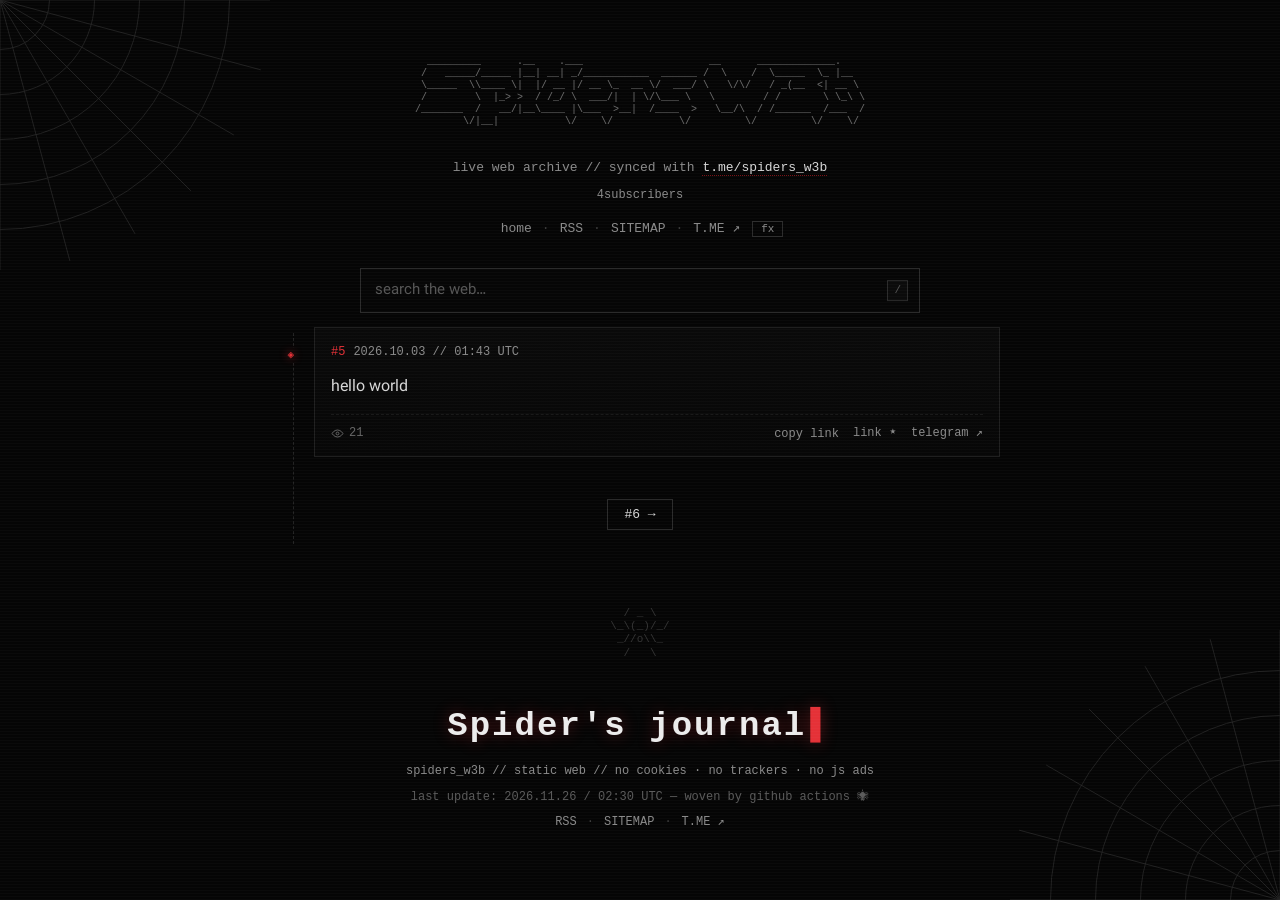
==== docs/post/5/index.html @ b1ec24f7 "🕸 site update [<no-reply>]" ====
<!DOCTYPE html>
<html lang="en" dir="ltr">
<head>
<meta name="google-site-verification" content="ZhhXRYlMZplya4MJ1f3li6XBfyM0PZ0BOYCtPOLeBCY" />
<meta charset="utf-8">
<meta name="viewport" content="width=device-width, initial-scale=1">
<meta name="color-scheme" content="dark">
<title>hello world · #5</title>
<meta name="description" content="hello world">
<link rel="canonical" href="https://0x50050.github.io/spiders-space.github.io/post/5/">
<link rel="icon" type="image/svg+xml" href="data:image/svg+xml,%3Csvg%20xmlns%3D%22http%3A%2F%2Fwww.w3.org%2F2000%2Fsvg%22%20viewBox%3D%220%200%2064%2064%22%3E%0A%20%20%3Crect%20width%3D%2264%22%20height%3D%2264%22%20fill%3D%22%23050505%22%2F%3E%0A%20%20%3Cg%20stroke%3D%22%23d7d7d7%22%20stroke-width%3D%222%22%20fill%3D%22none%22%20stroke-linecap%3D%22round%22%3E%0A%20%20%20%20%3Cpath%20d%3D%22M27%2026%20C20%2021%2015%2015%2011%208%22%2F%3E%0A%20%20%20%20%3Cpath%20d%3D%22M25%2032%20C16%2030%2010%2030%204%2027%22%2F%3E%0A%20%20%20%20%3Cpath%20d%3D%22M25%2038%20C16%2041%2011%2046%207%2054%22%2F%3E%0A%20%20%20%20%3Cpath%20d%3D%22M29%2043%20C23%2050%2020%2055%2019%2060%22%2F%3E%0A%20%20%20%20%3Cpath%20d%3D%22M37%2026%20C44%2021%2049%2015%2053%208%22%2F%3E%0A%20%20%20%20%3Cpath%20d%3D%22M39%2032%20C48%2030%2054%2030%2060%2027%22%2F%3E%0A%20%20%20%20%3Cpath%20d%3D%22M39%2038%20C48%2041%2053%2046%2057%2054%22%2F%3E%0A%20%20%20%20%3Cpath%20d%3D%22M35%2043%20C41%2050%2044%2055%2045%2060%22%2F%3E%0A%20%20%3C%2Fg%3E%0A%20%20%3Cellipse%20cx%3D%2232%22%20cy%3D%2237%22%20rx%3D%227.5%22%20ry%3D%229.5%22%20fill%3D%22%230d0d0d%22%20stroke%3D%22%23d7d7d7%22%20stroke-width%3D%222%22%2F%3E%0A%20%20%3Ccircle%20cx%3D%2232%22%20cy%3D%2222%22%20r%3D%225%22%20fill%3D%22%230d0d0d%22%20stroke%3D%22%23d7d7d7%22%20stroke-width%3D%222%22%2F%3E%0A%20%20%3Cpath%20d%3D%22M29%2034%20L35%2034%20L32%2041%20Z%22%20fill%3D%22%23e53137%22%2F%3E%0A%20%20%3Cpath%20d%3D%22M29.5%2042.5%20L34.5%2042.5%20L32%2046%20Z%22%20fill%3D%22%23e53137%22%2F%3E%0A%3C%2Fsvg%3E%0A">
<link rel="alternate" type="application/rss+xml" title="SPIDERS_W3B RSS" href="../../feed.xml">
<link rel="manifest" href="../../site.webmanifest">
<meta property="og:site_name" content="SPIDERS_W3B">
<meta property="og:locale" content="en_US">
<meta property="og:type" content="article">
<meta property="og:title" content="hello world · #5">
<meta property="og:description" content="hello world">
<meta property="og:url" content="https://0x50050.github.io/spiders-space.github.io/post/5/">
<meta property="og:image" content="https://0x50050.github.io/spiders-space.github.io/assets/og.png">
<meta name="twitter:card" content="summary_large_image">
<meta name="twitter:title" content="hello world · #5">
<meta name="twitter:description" content="hello world">
<script type="application/ld+json">{"@context": "https://schema.org", "@type": "SocialMediaPosting", "headline": "hello world", "datePublished": "2026-10-03T01:43:20+00:00", "url": "https://0x50050.github.io/spiders-space.github.io/post/5/", "mainEntityOfPage": "https://0x50050.github.io/spiders-space.github.io/post/5/", "author": {"@type": "Organization", "name": "Spider's journal", "sameAs": "https://t.me/spiders_w3b"}}</script>

<script>try{if(localStorage.getItem('spiders-nofx')==='1')document.documentElement.classList.add('nofx')}catch(e){}</script>
<style>/* ————————————————————————————————————————————————
   SPIDERS_W3B // black-widow terminal theme
   قدیمی به‌شکل، مدرن به رفتار
———————————————————————————————————————————————— */

@font-face {
  font-family: 'Vazirmatn';
  src: url('../../assets/fonts/Vazirmatn-Regular.woff2') format('woff2');
  font-weight: 400; font-display: swap;
}
@font-face {
  font-family: 'Vazirmatn';
  src: url('../../assets/fonts/Vazirmatn-Bold.woff2') format('woff2');
  font-weight: 700; font-display: swap;
}

:root {
  --bg: #050505;
  --panel: #0a0a0a;
  --panel2: #0d0d0d;
  --line: #1f1f1f;
  --line2: #2b2b2b;
  --txt: #d7d7d7;
  --dim: #8a8a8a;
  --red: #e53137;
  --red-d: #7a1417;
  --ok: #4ade80;
  --mono: 'Courier New', ui-monospace, 'Vazirmatn', Menlo, Consolas, monospace;
  --body: 'Vazirmatn', ui-monospace, 'Courier New', monospace;
}

* { box-sizing: border-box; }

html {
  color-scheme: dark;
  scroll-behavior: smooth;
  scroll-padding-top: 90px;
}

body {
  margin: 0;
  background: var(--bg);
  color: var(--txt);
  font-family: var(--body);
  font-size: 16px;
  line-height: 1.8;
  overflow-x: hidden;
}

/* اسکن‌لاین CRT —— روح مانیتورهای قدیمی */
body::after {
  content: "";
  position: fixed;
  inset: 0;
  pointer-events: none;
  z-index: 9990;
  background: repeating-linear-gradient(
    0deg,
    rgba(255, 255, 255, 0.022) 0 1px,
    transparent 1px 3px
  );
}

.mono { font-family: var(--mono); }

::selection { background: var(--red); color: #000; }

::-webkit-scrollbar { width: 10px; height: 10px; }
::-webkit-scrollbar-track { background: #070707; }
::-webkit-scrollbar-thumb { background: #1c1c1c; border: 1px solid #000; }
::-webkit-scrollbar-thumb:hover { background: var(--red-d); }

:focus-visible { outline: 1px solid var(--red); outline-offset: 2px; }

.skip {
  position: absolute;
  inset-inline-start: -9999px;
  top: 0;
  background: var(--red);
  color: #000;
  padding: 6px 14px;
  z-index: 100001;
}
.skip:focus { inset-inline-start: 8px; top: 8px; }

/* ————— تارهای گوشهٔ صفحه ————— */
.web {
  position: fixed;
  color: #242424;
  z-index: 0;
  pointer-events: none;
  width: clamp(150px, 30vmin, 330px);
  height: auto;
}
.web.tl { top: 0; inset-inline-start: 0; }
.web.br { bottom: 0; inset-inline-end: 0; transform: rotate(180deg); }

.mastweb {
  position: absolute;
  top: -36px;
  inset-inline-end: 6%;
  width: 190px;
  color: #1b1b1b;
  transform: rotate(90deg);
  pointer-events: none;
}

header.mast, main.feed, footer.foot { position: relative; z-index: 1; }

/* ————— هدر ————— */
.mast {
  text-align: center;
  padding: 56px 16px 10px;
  position: relative;
  overflow: hidden;
}

.art {
  color: #6f6f6f;
  font-size: clamp(5px, 1.3vw, 10px);
  line-height: 1.2;
  margin: 0 auto 2px;
  display: inline-block;
  text-align: left;
  direction: ltr;
  text-shadow: 0 0 7px rgba(215, 215, 215, 0.12);
  max-width: 100%;
  overflow-x: auto;
  scrollbar-width: none;
}

.title {
  margin: 4px 0 2px;
  font-size: clamp(22px, 4.6vw, 34px);
  letter-spacing: 0.06em;
  color: #ececec;
  text-shadow: 0 0 16px rgba(229, 49, 55, 0.35);
}
.title .caret, .term .caret {
  color: var(--red);
  margin-inline-start: 4px;
  animation: blink 1.05s steps(1) infinite;
}
@keyframes blink { 50% { opacity: 0; } }

.tagline { color: var(--dim); font-size: 13px; margin: 2px 0 6px; }
.tagline a { color: var(--txt); text-decoration: none; border-bottom: 1px dotted var(--red-d); }
.tagline a:hover { color: var(--red); }
.subs { color: var(--dim); font-size: 12px; display: block; margin-bottom: 10px; }

.nav { font-size: 13px; color: var(--dim); margin-bottom: 6px; }
.nav a, .foot nav a {
  color: var(--dim);
  text-decoration: none;
  padding: 2px 4px;
}
.nav a:hover, .foot nav a:hover { color: var(--red); text-shadow: 0 0 8px rgba(229,49,55,.5); }
.sep { margin: 0 6px; color: #3a3a3a; }

button.ghost {
  background: none;
  border: 1px solid var(--line2);
  color: var(--dim);
  font-size: 11px;
  padding: 1px 8px;
  cursor: pointer;
  margin-inline-start: 8px;
}
button.ghost:hover { border-color: var(--red-d); color: var(--red); }
html.nofx #fxtoggle { color: var(--red); border-color: var(--red-d); }

/* ————— جستجو ————— */
.searchbox {
  position: sticky;
  top: 12px;
  z-index: 50;
  max-width: 560px;
  margin: 16px auto 8px;
  position: relative;
}
.searchbox input {
  width: 100%;
  background: rgba(7, 7, 7, 0.92);
  border: 1px solid var(--line2);
  color: var(--txt);
  font-family: var(--body);
  font-size: 15px;
  padding: 10px 40px 10px 14px;
  transition: border-color .2s, box-shadow .2s;
}
.searchbox input::placeholder { color: #555; }
.searchbox input:focus {
  outline: none;
  border-color: var(--red-d);
  box-shadow: 0 0 0 1px rgba(229,49,55,.35), 0 0 22px rgba(229,49,55,.12);
}
.searchbox kbd {
  position: absolute;
  top: 50%; transform: translateY(-50%);
  inset-inline-end: 12px;
  color: #555;
  border: 1px solid var(--line2);
  padding: 0 6px;
  font-size: 11px;
  pointer-events: none;
  background: #0b0b0b;
}
.results {
  position: absolute;
  top: calc(100% + 6px);
  inset-inline: 0;
  background: #080808;
  border: 1px solid var(--line2);
  max-height: 52vh;
  overflow: auto;
  text-align: start;
  box-shadow: 0 18px 40px rgba(0,0,0,.7);
}
.results a {
  display: block;
  padding: 9px 12px;
  border-bottom: 1px solid #141414;
  color: var(--txt);
  text-decoration: none;
  font-size: 13.5px;
}
.results a:hover { background: #101010; }
.results .rid { color: var(--red); font-family: var(--mono); font-size: 12px; }
.results .rd { color: #5a5a5a; font-family: var(--mono); font-size: 11px; margin-inline-start: 8px; }
.results .snip { display: block; color: var(--dim); font-size: 12.5px; margin-top: 2px; }
.results mark { background: var(--red); color: #000; padding: 0 1px; }
.results .nores { padding: 12px; color: var(--dim); font-family: var(--mono); font-size: 12px; }

/* ————— فید ————— */
.feed {
  position: relative;
  max-width: 760px;
  margin: 8px auto 0;
  padding: 0 20px 46px;
}
.feed::before {
  content: "";
  position: absolute;
  top: 6px; bottom: 40px;
  inset-inline-start: 33px;
  border-inline-start: 1px dashed #232323;
}

.post {
  position: relative;
  background: linear-gradient(180deg, var(--panel), #070707);
  border: 1px solid var(--line);
  margin: 0 0 18px 0;
  margin-inline-start: 34px;
  padding: 14px 16px 12px;
  transition: border-color .25s, box-shadow .25s;
}
.post::before {
  content: "◈";
  position: absolute;
  inset-inline-start: -27.5px;
  top: 20px;
  font-size: 11px;
  color: var(--red);
  text-shadow: 0 0 8px rgba(229,49,55,.8);
  background: var(--bg);
  line-height: 1;
  padding: 2px 0;
}
.post:hover {
  border-color: #3a1214;
  box-shadow: 0 0 0 1px rgba(229,49,55,.22), 0 0 26px rgba(229,49,55,.08);
}

.post-head {
  display: flex;
  flex-wrap: wrap;
  align-items: center;
  gap: 8px;
  color: var(--dim);
  font-size: 12px;
  margin-bottom: 8px;
}
.ph-id { color: var(--red); }
.tag {
  border: 1px solid var(--line2);
  color: var(--dim);
  font-size: 11px;
  padding: 0 7px;
  line-height: 1.7;
  text-decoration: none;
}
.tag.fwd { color: #a9a9a9; display: inline-flex; align-items: center; gap: 4px; }
a.tag:hover { border-color: var(--red-d); color: var(--red); }

.reply {
  display: block;
  border-inline-start: 2px solid var(--red-d);
  background: #090909;
  padding: 5px 10px;
  color: var(--dim);
  font-size: 13px;
  text-decoration: none;
  margin: 0 0 10px;
}
.reply .rp-a { color: #c9c9c9; font-size: 12px; display: block; }
.reply:hover { background: #0e0d0d; }

.post-text {
  line-height: 2;
  overflow-wrap: anywhere;
}
.post-text a {
  color: var(--red);
  text-decoration: none;
  border-bottom: 1px dotted var(--red-d);
}
.post-text a:hover { background: var(--red); color: #000; border-bottom-color: var(--red); }
.post-text pre, .post-text code {
  background: #0b0b0b;
  border: 1px solid var(--line);
  padding: 1px 6px;
  font-size: .92em;
  direction: ltr;
  unicode-bidi: embed;
}
.post-text pre { padding: 10px 12px; overflow-x: auto; display: block; }
.post-text blockquote {
  margin: 8px 0;
  padding: 2px 12px;
  border-inline-start: 3px solid var(--red-d);
  color: var(--dim);
}
.spoiler {
  background: #191919;
  color: transparent;
  text-shadow: 0 0 9px rgba(255,255,255,.45);
  cursor: pointer;
  padding: 0 3px;
  transition: .2s;
}
.spoiler.show { color: inherit; text-shadow: none; background: #111; }

/* ————— مدیا ————— */
.photos { display: grid; gap: 6px; margin: 10px 0 4px; grid-template-columns: 1fr; }
.photos.n2, .photos.n3, .photos.n4 { grid-template-columns: repeat(2, 1fr); }
a.lb {
  position: relative;
  display: block;
  border: 1px solid var(--line);
  overflow: hidden;
  background: #000;
}
a.lb img {
  width: 100%;
  display: block;
  filter: saturate(.92);
  transition: filter .25s, transform .4s;
}
a.lb:hover img { filter: saturate(1.1); }
a.lb::after {
  content: "⤢";
  position: absolute;
  inset-inline-end: 8px; bottom: 6px;
  color: #fff;
  background: rgba(0,0,0,.75);
  border: 1px solid #333;
  font-size: 13px;
  width: 24px; height: 24px;
  display: grid; place-items: center;
  opacity: 0;
  transition: opacity .2s;
}
a.lb:hover::after { opacity: 1; }

.vid { position: relative; margin: 10px 0 4px; }
.vid video {
  width: 100%;
  display: block;
  background: #000;
  border: 1px solid var(--line);
}
.vid.round video { border-radius: 999px; }
.vid .dur {
  position: absolute;
  bottom: 10px; inset-inline-start: 10px;
  background: rgba(0,0,0,.8);
  border: 1px solid #333;
  color: #ddd;
  font-size: 11px;
  padding: 1px 7px;
  pointer-events: none;
}

.audio {
  border: 1px solid var(--line);
  background: var(--panel2);
  padding: 10px 12px;
  margin: 10px 0 4px;
}
.audio .a-row { display: flex; align-items: baseline; gap: 10px; }
.a-kind {
  font-size: 10px;
  color: #000;
  background: var(--red);
  padding: 1px 7px;
  white-space: nowrap;
}
.a-title { font-weight: 700; font-size: 14.5px; }
.audio audio { width: 100%; display: block; margin-top: 8px; height: 38px; }
.a-meta { color: var(--dim); font-size: 11.5px; margin-top: 4px; }

.doc {
  display: flex;
  align-items: center;
  gap: 10px;
  border: 1px solid var(--line);
  background: var(--panel2);
  color: var(--txt);
  text-decoration: none;
  padding: 11px 14px;
  margin: 10px 0 4px;
  transition: border-color .2s;
}
.doc:hover { border-color: var(--red-d); }
.doc svg { color: var(--red); flex: none; }
.d-name { flex: 1; overflow-wrap: anywhere; font-size: 14.5px; }
.d-size { color: var(--dim); font-size: 11px; white-space: nowrap; }
.d-dl { font-size: 11px; color: var(--red); border: 1px solid var(--red-d); padding: 2px 8px; white-space: nowrap; }

.poll {
  border: 1px solid var(--line);
  background: var(--panel2);
  padding: 12px 14px;
  margin: 10px 0 4px;
}
.pq-row { display: flex; align-items: center; justify-content: space-between; gap: 10px; margin-bottom: 6px; }
.pq { font-weight: 700; }
.opt { margin: 8px 0 2px; }
.optrow { display: flex; justify-content: space-between; gap: 10px; font-size: 12px; color: #cfcfcf; }
.bar { height: 5px; background: #171717; margin-top: 4px; }
.bar i { display: block; height: 100%; min-width: 2px; background: linear-gradient(90deg, var(--red-d), var(--red)); }
.voters { color: var(--dim); font-size: 11px; margin-top: 8px; }

.lprev {
  display: grid;
  grid-template-columns: 62px 1fr;
  gap: 4px 12px;
  border: 1px solid var(--line);
  background: var(--panel2);
  padding: 10px 12px;
  margin: 10px 0 4px;
  text-decoration: none;
}
.lprev img { grid-row: span 3; width: 62px; height: 62px; object-fit: cover; border: 1px solid var(--line); }
.lp-site { color: var(--dim); font-size: 10.5px; text-transform: uppercase; letter-spacing: .08em; }
.lp-title { color: var(--red); font-weight: 700; font-size: 14px; }
.lp-desc { color: var(--dim); font-size: 12.5px; line-height: 1.7; }
.lprev:hover { border-color: var(--red-d); }

.post-foot {
  display: flex;
  align-items: center;
  gap: 14px;
  margin-top: 10px;
  padding-top: 8px;
  border-top: 1px dashed #1a1a1a;
  font-size: 12px;
}
.views { color: #666; display: inline-flex; align-items: center; gap: 5px; }
.spacer { flex: 1; }
.foot-a {
  color: var(--dim);
  text-decoration: none;
  cursor: pointer;
  background: none;
  border: none;
  padding: 0;
  font-size: 12px;
  font-family: var(--mono);
}
.foot-a:hover { color: var(--red); }

/* ————— صفحه‌بندی / سنتی‌نل ————— */
.pager { text-align: center; margin: 26px 0 10px; font-size: 13px; }
.pager a {
  color: var(--txt);
  text-decoration: none;
  border: 1px solid var(--line2);
  padding: 7px 16px;
}
.pager a:hover { border-color: var(--red-d); color: var(--red); }
#sentinel { height: 2px; margin-top: 6px; }
#sentinel.loading::after {
  content: "▯▯▯ weaving the web…";
  display: block;
  text-align: center;
  color: #555;
  font-family: var(--mono);
  font-size: 12px;
  padding: 14px 0;
  animation: blink 1.2s steps(2) infinite;
}
#sentinel.done::after {
  content: "— end of the web —";
  display: block;
  text-align: center;
  color: #444;
  font-family: var(--mono);
  font-size: 12px;
  padding: 14px 0;
}

/* ————— حالت خالی (کانال نو) ————— */
.empty { max-width: 640px; margin: 30px auto; padding: 0 6px; }
.term {
  border: 1px dashed var(--line2);
  background: #070707;
  padding: 18px 20px;
  text-align: start;
  box-shadow: 0 0 34px rgba(229,49,55,0.05) inset;
}
.term p { margin: 6px 0; font-size: 13.5px; color: #aeaeae; }
.term .ok { color: var(--ok); }
.term .dot { color: var(--red); }
.term b { color: #e5e5e5; }
.cta {
  display: inline-block;
  margin-top: 18px;
  border: 1px solid var(--red-d);
  color: var(--txt);
  text-decoration: none;
  padding: 9px 20px;
  font-size: 13px;
  transition: .2s;
}
.cta:hover { background: var(--red); border-color: var(--red); color: #000; box-shadow: 0 0 24px rgba(229,49,55,.4); }
.empty { text-align: center; }

/* ————— فوتر ————— */
.foot {
  text-align: center;
  color: var(--dim);
  font-size: 12px;
  padding: 10px 16px 44px;
}
.mini-web { color: #333; font-size: 11px; line-height: 1.2; margin: 0 auto 10px; }
.foot .dim { color: #5a5a5a; }
.foot p { margin: 4px 0; }

/* ————— لایت‌باکس ————— */
.lbbox {
  position: fixed;
  inset: 0;
  background: rgba(2, 2, 2, 0.94);
  z-index: 10000;
  display: grid;
  place-items: center;
}
.lbbox[hidden] { display: none; }
.lbbox img {
  max-width: 94vw;
  max-height: 86vh;
  border: 1px solid #333;
  box-shadow: 0 0 60px rgba(0,0,0,.9);
}
.lbbox button {
  position: absolute;
  background: none;
  border: 1px solid #2c2c2c;
  color: #ccc;
  cursor: pointer;
  z-index: 2;
}
.lbbox button:hover { color: var(--red); border-color: var(--red-d); }
.lb-x { top: 14px; inset-inline-end: 16px; font-size: 17px; width: 38px; height: 38px; }
.lb-n { top: 50%; transform: translateY(-50%); font-size: 26px; width: 46px; height: 56px; }
.lb-prev { inset-inline-start: 10px; }
.lb-next { inset-inline-end: 10px; }
.lb-cap {
  position: absolute;
  bottom: 16px;
  inset-inline: 0;
  text-align: center;
  color: var(--dim);
  font-size: 12px;
}

/* ————— توست / دکمهٔ بالا ————— */
.toast {
  position: fixed;
  inset-inline: 0;
  bottom: 28px;
  margin: auto;
  width: max-content;
  max-width: 84vw;
  background: #0b0b0b;
  border: 1px solid var(--red-d);
  color: var(--txt);
  font-size: 12.5px;
  padding: 8px 18px;
  opacity: 0;
  transform: translateY(10px);
  transition: .25s;
  pointer-events: none;
  z-index: 10001;
}
.toast.on { opacity: 1; transform: none; }

.totop {
  position: fixed;
  bottom: 22px;
  inset-inline-start: 20px;
  width: 40px; height: 40px;
  background: #0a0a0a;
  border: 1px solid var(--line2);
  color: var(--txt);
  font-size: 16px;
  cursor: pointer;
  opacity: 0;
  pointer-events: none;
  transition: .25s;
  z-index: 60;
}
.totop.on { opacity: 1; pointer-events: auto; }
.totop:hover { border-color: var(--red-d); color: var(--red); }

/* ————— خاموش کردن افکت‌ها / حرکت کم ————— */
html.nofx body::after { display: none; }
html.nofx * { animation: none !important; transition: none !important; }
html.nofx .title { text-shadow: none; }

@media (prefers-reduced-motion: reduce) {
  html { scroll-behavior: auto; }
  body::after { display: none; }
  * { animation: none !important; transition: none !important; }
}

@media (max-width: 640px) {
  .feed::before { display: none; }
  .post { margin-inline-start: 0; }
  .post::before { display: none; }
  .photos.n4 { grid-template-columns: repeat(2, 1fr); }
  .lprev { grid-template-columns: 46px 1fr; }
  .lprev img { width: 46px; height: 46px; }
  .mastweb { display: none; }
}
</style>
</head>
<body>
<svg class="web tl" viewBox="0 0 300 300" xmlns="http://www.w3.org/2000/svg" aria-hidden="true"><g stroke="currentColor" stroke-width="1" fill="none"><path d="M0 0 L300.0 0.0"/><path d="M0 0 L289.8 77.6"/><path d="M0 0 L259.8 150.0"/><path d="M0 0 L212.1 212.1"/><path d="M0 0 L150.0 259.8"/><path d="M0 0 L77.6 289.8"/><path d="M0 0 L0.0 300.0"/><path d="M55 0 A55 55 0 0 1 0 55"/><path d="M105 0 A105 105 0 0 1 0 105"/><path d="M155 0 A155 155 0 0 1 0 155"/><path d="M205 0 A205 205 0 0 1 0 205"/><path d="M255 0 A255 255 0 0 1 0 255"/></g></svg>
<svg class="web br" viewBox="0 0 300 300" xmlns="http://www.w3.org/2000/svg" aria-hidden="true"><g stroke="currentColor" stroke-width="1" fill="none"><path d="M0 0 L300.0 0.0"/><path d="M0 0 L289.8 77.6"/><path d="M0 0 L259.8 150.0"/><path d="M0 0 L212.1 212.1"/><path d="M0 0 L150.0 259.8"/><path d="M0 0 L77.6 289.8"/><path d="M0 0 L0.0 300.0"/><path d="M55 0 A55 55 0 0 1 0 55"/><path d="M105 0 A105 105 0 0 1 0 105"/><path d="M155 0 A155 155 0 0 1 0 155"/><path d="M205 0 A205 205 0 0 1 0 205"/><path d="M255 0 A255 255 0 0 1 0 255"/></g></svg>
<a class="skip mono" href="#feed">skip to feed</a>

<header class="mast">
  <pre class="art mono" aria-hidden="true">
  _________      .__    .___                     __      _____________.
 /   _____/_____ |__| __| _/___________  ______ /  \    /  \_____  \_ |__
 \_____  \\____ \|  |/ __ |/ __ \_  __ \/  ___/ \   \/\/   / _(__  <| __ \
 /        \  |_> >  / /_/ \  ___/|  | \/\___ \   \        / /       \ \_\ \
/_______  /   __/|__\____ |\___  >__|  /____  >   \__/\  / /______  /___  /
        \/|__|           \/    \/           \/         \/         \/    \/
  </pre>
  <p class="tagline mono">live web archive // synced with <a href="https://t.me/spiders_w3b" target="_blank" rel="noopener">t.me/spiders_w3b</a></p>
  <span class="subs mono">4subscribers</span>
  <nav class="nav mono"><a href="../../index.html" rel="home">home</a><span class="sep">·</span><a class="mono" href="../../feed.xml">RSS</a><span class="sep">·</span><a class="mono" href="../../sitemap.xml">SITEMAP</a><span class="sep">·</span><a class="mono" href="https://t.me/spiders_w3b" target="_blank" rel="noopener">T.ME ↗</a><button id="fxtoggle" class="ghost mono" type="button" title="toggle visual effects">fx</button></nav>

  <div class="searchbox" role="search">
    <input id="q" type="search" dir="auto" placeholder="search the web…" autocomplete="off" aria-label="search posts">
    <kbd class="mono">/</kbd>
    <div id="searchres" class="results" hidden></div>
  </div>
</header>

<main id="feed" class="feed">
<article class="post" id="p5" itemscope itemtype="https://schema.org/SocialMediaPosting">
<meta itemprop="url" content="https://0x50050.github.io/spiders-space.github.io/post/5/">
<meta itemprop="datePublished" content="2026-10-03T01:43:20+00:00">
<header class="post-head"><span class="ph-id mono">#5</span><time class="ph-date mono" datetime="2026-10-03T01:43:20+00:00" title="2026-10-03T01:43:20+00:00">2026.10.03 // 01:43 UTC</time></header>
<div class="post-text" dir="auto" itemprop="articleBody">hello world</div>
<footer class="post-foot"><span class="views mono" title="views"><svg viewBox="0 0 24 24" width="13" height="13" fill="none" stroke="currentColor" stroke-width="1.8" aria-hidden="true"><path d="M2 12s3.5-6.5 10-6.5S22 12 22 12s-3.5 6.5-10 6.5S2 12 2 12Z"/><circle cx="12" cy="12" r="2.6"/></svg> 21</span><span class="spacer"></span><button class="foot-a copy mono" data-url="https://0x50050.github.io/spiders-space.github.io/post/5/" type="button">copy link</button><a class="foot-a mono" href="../../post/5/">link ٭</a><a class="foot-a mono" href="https://t.me/spiders_w3b/5" target="_blank" rel="noopener">telegram ↗</a></footer>
</article>
<div id="sentinel" aria-hidden="true"></div>
<nav class="pager postnav"><a class="mono" href="../6/" rel="next">#6 →</a></nav>
</main>

<footer class="foot">
  <pre class="mini-web mono" aria-hidden="true">  
/ _ \
\_\(_)/_/
 _//o\\_ 
/   \
  
  </pre>
  <h2 class="title mono">Spider&#x27;s journal<span class="caret">▌</span></h2>
  <p class="mono">spiders_w3b // static web // no cookies · no trackers · no js ads</p>
  <p class="mono dim">last update: 2026.11.26 / 02:30 UTC — woven by github actions 🕷</p>
  <nav class="mono"><a class="mono" href="../../feed.xml">RSS</a><span class="sep">·</span><a class="mono" href="../../sitemap.xml">SITEMAP</a><span class="sep">·</span><a class="mono" href="https://t.me/spiders_w3b" target="_blank" rel="noopener">T.ME ↗</a></nav>
</footer>

<div id="lb" class="lbbox" hidden>
  <button class="lb-x mono" type="button" aria-label="close">✕</button>
  <button class="lb-n lb-prev mono" type="button" aria-label="previous">‹</button>
  <img alt="">
  <button class="lb-n lb-next mono" type="button" aria-label="next">›</button>
  <div class="lb-cap mono"></div>
</div>
<div id="toast" class="toast mono" role="status"></div>
<button id="top" class="totop mono" type="button" title="back to top">↑</button>

<script>/* SPIDERS_W3B — client behavior */
(() => {
  "use strict";
  const $ = (s, c = document) => c.querySelector(s);
  const $$ = (s, c = document) => [...c.querySelectorAll(s)];

  /* نرمال‌سازی فارسی/عربی برای جستجو */
  const norm = (s) => (s || "").toLowerCase()
    .replace(/ي/g, "ی").replace(/ك/g, "ک").replace(/ة/g, "ه")
    .replace(/[أإآ]/g, "ا").replace(/ؤ/g, "و").replace(/ئ/g, "ی")
    .replace(/[ً-ٰٟـ]/g, "").replace(/‌/g, " ").replace(/\s+/g, " ");

  /* ————— لایت‌باکس ————— */
  const lb = $("#lb");
  let galItems = [], galIdx = 0;
  const openLb = (items, i) => {
    galItems = items; galIdx = i;
    showLb();
  };
  const showLb = () => {
    const a = galItems[galIdx];
    $("img", lb).src = a.href;
    $(".lb-cap", lb).textContent = galItems.length > 1 ? `${galIdx + 1} / ${galItems.length}` : "";
    lb.hidden = false;
    document.body.style.overflow = "hidden";
  };
  const closeLb = () => { lb.hidden = true; document.body.style.overflow = ""; };
  $(".lb-x", lb).addEventListener("click", closeLb);
  $(".lb-prev", lb).addEventListener("click", () => { galIdx = (galIdx - 1 + galItems.length) % galItems.length; showLb(); });
  $(".lb-next", lb).addEventListener("click", () => { galIdx = (galIdx + 1) % galItems.length; showLb(); });
  lb.addEventListener("click", (e) => { if (e.target === lb) closeLb(); });

  document.addEventListener("keydown", (e) => {
    const typing = /^(INPUT|TEXTAREA)$/.test(document.activeElement?.tagName || "");
    if (e.key === "Escape") { if (!lb.hidden) closeLb(); hideSearch(); if (typing) document.activeElement.blur(); }
    if (!lb.hidden && e.key === "ArrowLeft") $(".lb-prev", lb).click();
    if (!lb.hidden && e.key === "ArrowRight") $(".lb-next", lb).click();
    if (e.key === "/" && !typing) { e.preventDefault(); $("#q")?.focus(); }
  });

  /* ————— کلیک سراسری: گالری + اسپویلر + کپی + توقف ویدیوها ————— */
  document.addEventListener("click", (e) => {
    const gal = e.target.closest("a.lb");
    if (gal) {
      e.preventDefault();
      const group = $$(`a.lb[data-gal="${gal.dataset.gal}"]`);
      openLb(group, Math.max(0, group.indexOf(gal)));
      return;
    }
    const sp = e.target.closest(".spoiler");
    if (sp) { sp.classList.toggle("show"); return; }
    const cp = e.target.closest(".copy");
    if (cp) {
      const url = new URL(cp.dataset.url, location.href).href;
      const done = () => toast("link copied ⧉");
      if (navigator.clipboard?.writeText) navigator.clipboard.writeText(url).then(done).catch(done);
      else {
        const t = document.createElement("textarea");
        t.value = url; document.body.appendChild(t); t.select();
        try { document.execCommand("copy"); } catch (_) {}
        t.remove(); done();
      }
    }
  });
  document.addEventListener("play", (e) => {
    if (e.target.tagName === "VIDEO" || e.target.tagName === "AUDIO") {
      $$("video,audio").forEach((v) => { if (v !== e.target && !v.paused) v.pause(); });
    }
  }, true);

  /* ————— توست ————— */
  let toastT;
  function toast(msg) {
    const t = $("#toast");
    t.textContent = msg;
    t.classList.add("on");
    clearTimeout(toastT);
    toastT = setTimeout(() => t.classList.remove("on"), 2000);
  }

  /* ————— fx toggle ————— */
  const fxBtn = $("#fxtoggle");
  fxBtn?.addEventListener("click", () => {
    const off = document.documentElement.classList.toggle("nofx");
    try { localStorage.setItem("spiders-nofx", off ? "1" : "0"); } catch (_) {}
    toast(off ? "fx: off" : "fx: on");
  });

  /* ————— بازگشت به بالا ————— */
  const topBtn = $("#top");
  addEventListener("scroll", () => topBtn.classList.toggle("on", scrollY > 700), { passive: true });
  topBtn.addEventListener("click", () => scrollTo({ top: 0, behavior: matchMedia("(prefers-reduced-motion: reduce)").matches ? "auto" : "smooth" }));

  /* ————— اسکرول بی‌پایان ————— */
  if (window.__FEED__) {
    let page = window.__FEED__.page;
    const pages = window.__FEED__.pages;
    const sentinel = $("#sentinel");
    let busy = false;
    const more = async () => {
      if (busy || page >= pages) return;
      busy = true;
      sentinel.classList.add("loading");
      try {
        const r = await fetch(`data/page-${page + 1}.json`);
        const j = await r.json();
        $("#feed").insertAdjacentHTML("beforeend", j.html);
        page = j.page;
        if (page >= j.pages) { sentinel.classList.remove("loading"); sentinel.classList.add("done"); io.disconnect(); }
      } catch (_) {
        sentinel.classList.remove("loading");
      }
      busy = false;
    };
    const io = new IntersectionObserver((es) => { if (es[0].isIntersecting) more(); }, { rootMargin: "900px" });
    io.observe(sentinel);
  }

  /* ————— جستجو ————— */
  const q = $("#q");
  const resBox = $("#searchres");
  let searchData = null, debT;
  const hideSearch = () => { resBox.hidden = true; };
  const loadSearch = async () => {
    if (searchData) return;
    try { searchData = await (await fetch("search.json")).json(); }
    catch (_) { searchData = []; }
  };
  const renderResults = (items, query) => {
    if (!query) { hideSearch(); return; }
    if (!items.length) {
      resBox.innerHTML = `<div class="nores">no signals in the web…</div>`;
      resBox.hidden = false;
      return;
    }
    resBox.innerHTML = items.map((p) => {
      const t = p.t || "";
      const rawIdx = t.toLowerCase().indexOf(query.toLowerCase());
      let snip;
      if (rawIdx >= 0) {
        const s = Math.max(0, rawIdx - 36), eIdx = Math.min(t.length, rawIdx + query.length + 60);
        snip = (s > 0 ? "…" : "") + t.slice(s, rawIdx) + "<mark>" + t.slice(rawIdx, rawIdx + query.length) + "</mark>" + t.slice(rawIdx + query.length, eIdx) + (eIdx < t.length ? "…" : "");
      } else {
        snip = t.slice(0, 90) + (t.length > 90 ? "…" : "");
      }
      return `<a href="post/${p.id}/"><span class="rid mono">#${p.id}</span><span class="rd mono">${p.d}</span><span class="snip">${snip}</span></a>`;
    }).join("");
    resBox.hidden = false;
  };
  if (q) {
    q.addEventListener("focus", loadSearch, { once: true });
    q.addEventListener("input", () => {
      clearTimeout(debT);
      debT = setTimeout(async () => {
        const v = q.value.trim();
        if (v.length < 2) { hideSearch(); return; }
        await loadSearch();
        const nq = norm(v);
        const items = (searchData || []).filter((p) => norm(p.t).includes(nq)).slice(0, 25);
        renderResults(items, v);
      }, 160);
    });
    q.addEventListener("keydown", (e) => {
      if (e.key === "Enter") {
        const first = $("a", resBox);
        if (first && !resBox.hidden) { e.preventDefault(); location.href = first.href; }
      }
    });
    document.addEventListener("click", (e) => {
      if (!e.target.closest(".searchbox")) hideSearch();
    });
  }
})();
</script>
</body>
</html>
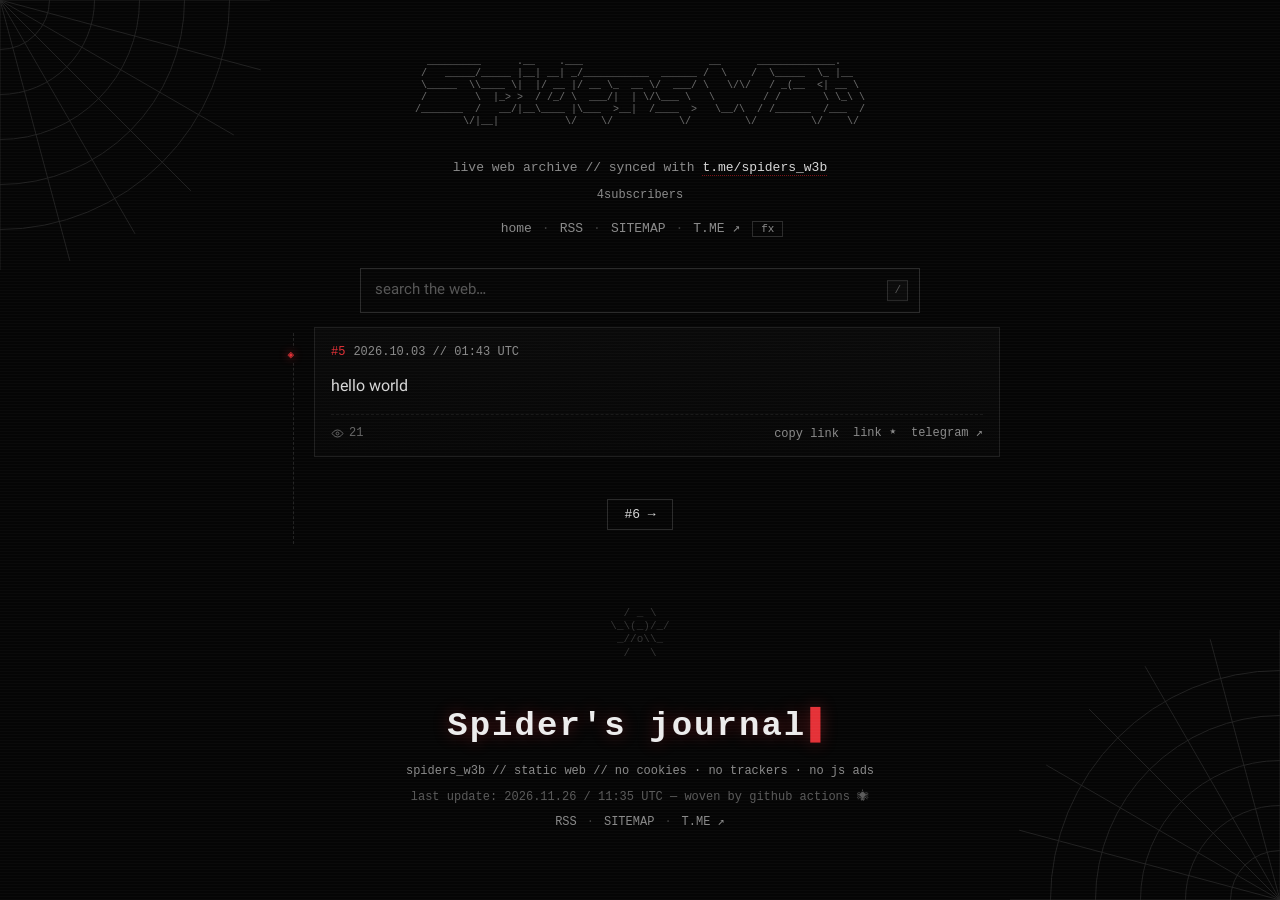
==== commit 4487b712: "🕸 site update [<no-reply>]" ====
--- a/docs/post/5/index.html
+++ b/docs/post/5/index.html
@@ -720,7 +720,7 @@
   </pre>
   <h2 class="title mono">Spider&#x27;s journal<span class="caret">▌</span></h2>
   <p class="mono">spiders_w3b // static web // no cookies · no trackers · no js ads</p>
-  <p class="mono dim">last update: 2026.11.26 / 02:30 UTC — woven by github actions 🕷</p>
+  <p class="mono dim">last update: 2026.11.26 / 11:35 UTC — woven by github actions 🕷</p>
   <nav class="mono"><a class="mono" href="../../feed.xml">RSS</a><span class="sep">·</span><a class="mono" href="../../sitemap.xml">SITEMAP</a><span class="sep">·</span><a class="mono" href="https://t.me/spiders_w3b" target="_blank" rel="noopener">T.ME ↗</a></nav>
 </footer>
 
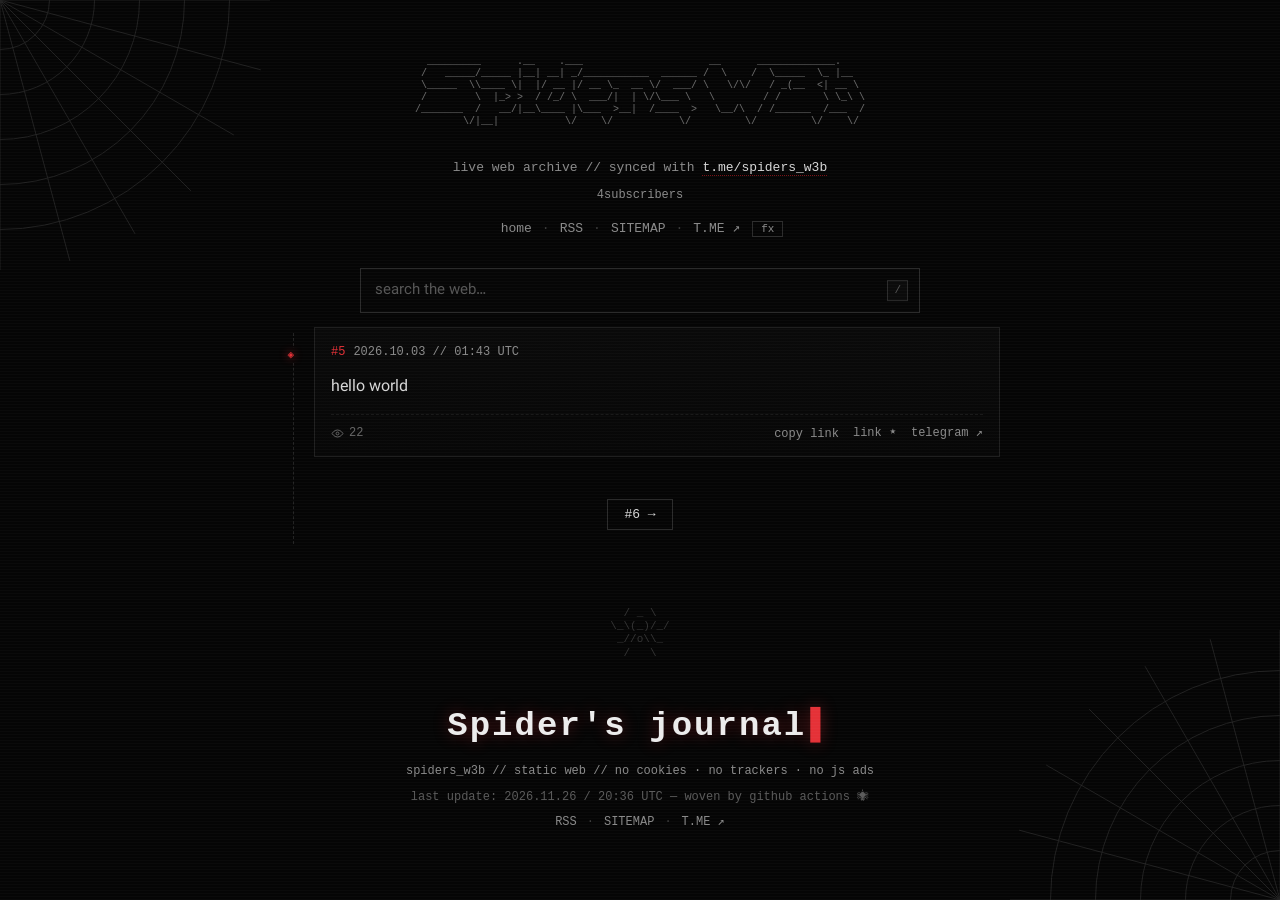
==== commit 9f8279c5: "🕸 site update [<no-reply>]" ====
--- a/docs/post/5/index.html
+++ b/docs/post/5/index.html
@@ -704,7 +704,7 @@
 <meta itemprop="datePublished" content="2026-10-03T01:43:20+00:00">
 <header class="post-head"><span class="ph-id mono">#5</span><time class="ph-date mono" datetime="2026-10-03T01:43:20+00:00" title="2026-10-03T01:43:20+00:00">2026.10.03 // 01:43 UTC</time></header>
 <div class="post-text" dir="auto" itemprop="articleBody">hello world</div>
-<footer class="post-foot"><span class="views mono" title="views"><svg viewBox="0 0 24 24" width="13" height="13" fill="none" stroke="currentColor" stroke-width="1.8" aria-hidden="true"><path d="M2 12s3.5-6.5 10-6.5S22 12 22 12s-3.5 6.5-10 6.5S2 12 2 12Z"/><circle cx="12" cy="12" r="2.6"/></svg> 21</span><span class="spacer"></span><button class="foot-a copy mono" data-url="https://0x50050.github.io/spiders-space.github.io/post/5/" type="button">copy link</button><a class="foot-a mono" href="../../post/5/">link ٭</a><a class="foot-a mono" href="https://t.me/spiders_w3b/5" target="_blank" rel="noopener">telegram ↗</a></footer>
+<footer class="post-foot"><span class="views mono" title="views"><svg viewBox="0 0 24 24" width="13" height="13" fill="none" stroke="currentColor" stroke-width="1.8" aria-hidden="true"><path d="M2 12s3.5-6.5 10-6.5S22 12 22 12s-3.5 6.5-10 6.5S2 12 2 12Z"/><circle cx="12" cy="12" r="2.6"/></svg> 22</span><span class="spacer"></span><button class="foot-a copy mono" data-url="https://0x50050.github.io/spiders-space.github.io/post/5/" type="button">copy link</button><a class="foot-a mono" href="../../post/5/">link ٭</a><a class="foot-a mono" href="https://t.me/spiders_w3b/5" target="_blank" rel="noopener">telegram ↗</a></footer>
 </article>
 <div id="sentinel" aria-hidden="true"></div>
 <nav class="pager postnav"><a class="mono" href="../6/" rel="next">#6 →</a></nav>
@@ -720,7 +720,7 @@
   </pre>
   <h2 class="title mono">Spider&#x27;s journal<span class="caret">▌</span></h2>
   <p class="mono">spiders_w3b // static web // no cookies · no trackers · no js ads</p>
-  <p class="mono dim">last update: 2026.11.26 / 11:35 UTC — woven by github actions 🕷</p>
+  <p class="mono dim">last update: 2026.11.26 / 20:36 UTC — woven by github actions 🕷</p>
   <nav class="mono"><a class="mono" href="../../feed.xml">RSS</a><span class="sep">·</span><a class="mono" href="../../sitemap.xml">SITEMAP</a><span class="sep">·</span><a class="mono" href="https://t.me/spiders_w3b" target="_blank" rel="noopener">T.ME ↗</a></nav>
 </footer>
 
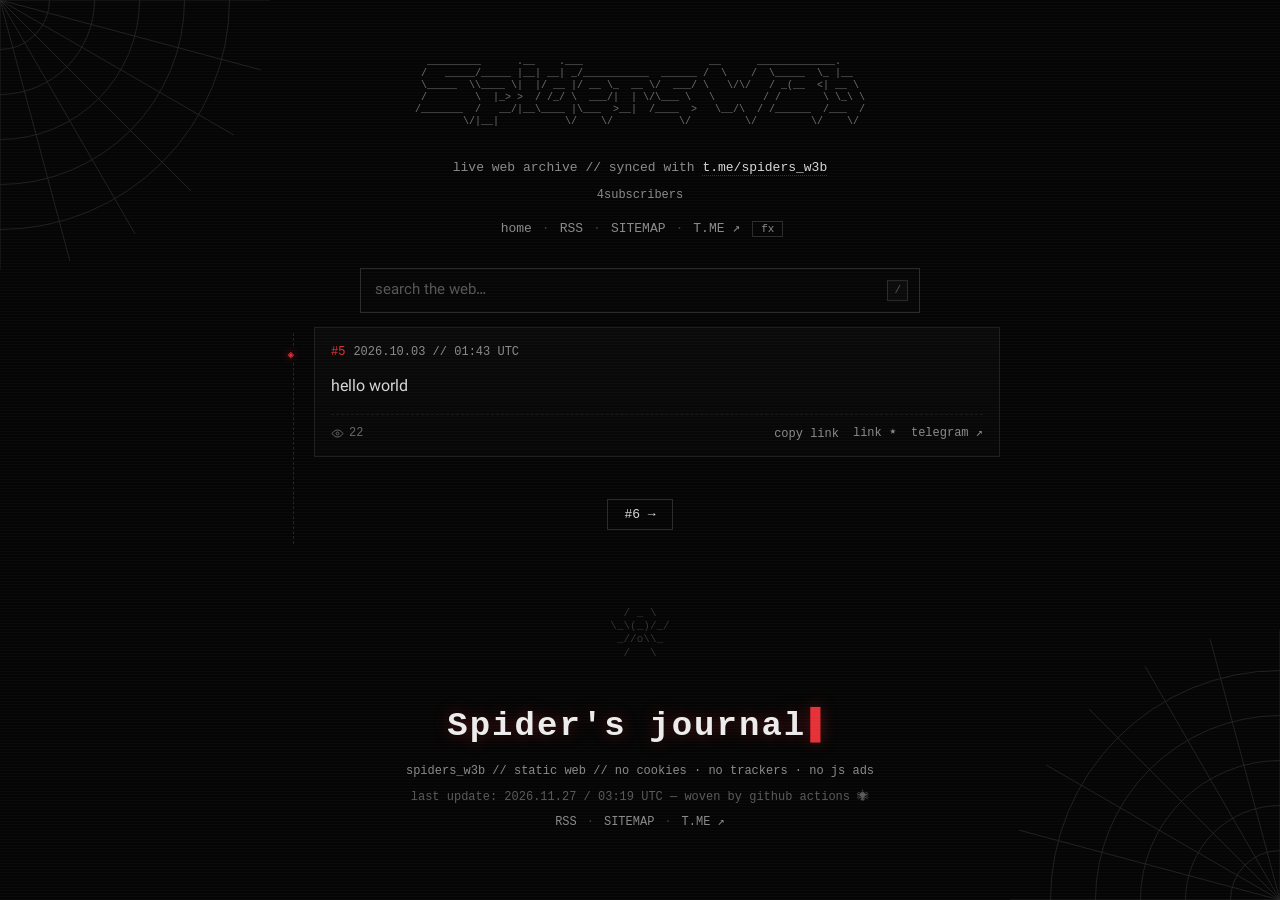
==== commit f0a43b9f: "🕸 site update [<no-reply>]" ====
--- a/docs/post/5/index.html
+++ b/docs/post/5/index.html
@@ -720,7 +720,7 @@
   </pre>
   <h2 class="title mono">Spider&#x27;s journal<span class="caret">▌</span></h2>
   <p class="mono">spiders_w3b // static web // no cookies · no trackers · no js ads</p>
-  <p class="mono dim">last update: 2026.11.26 / 20:36 UTC — woven by github actions 🕷</p>
+  <p class="mono dim">last update: 2026.11.27 / 03:19 UTC — woven by github actions 🕷</p>
   <nav class="mono"><a class="mono" href="../../feed.xml">RSS</a><span class="sep">·</span><a class="mono" href="../../sitemap.xml">SITEMAP</a><span class="sep">·</span><a class="mono" href="https://t.me/spiders_w3b" target="_blank" rel="noopener">T.ME ↗</a></nav>
 </footer>
 
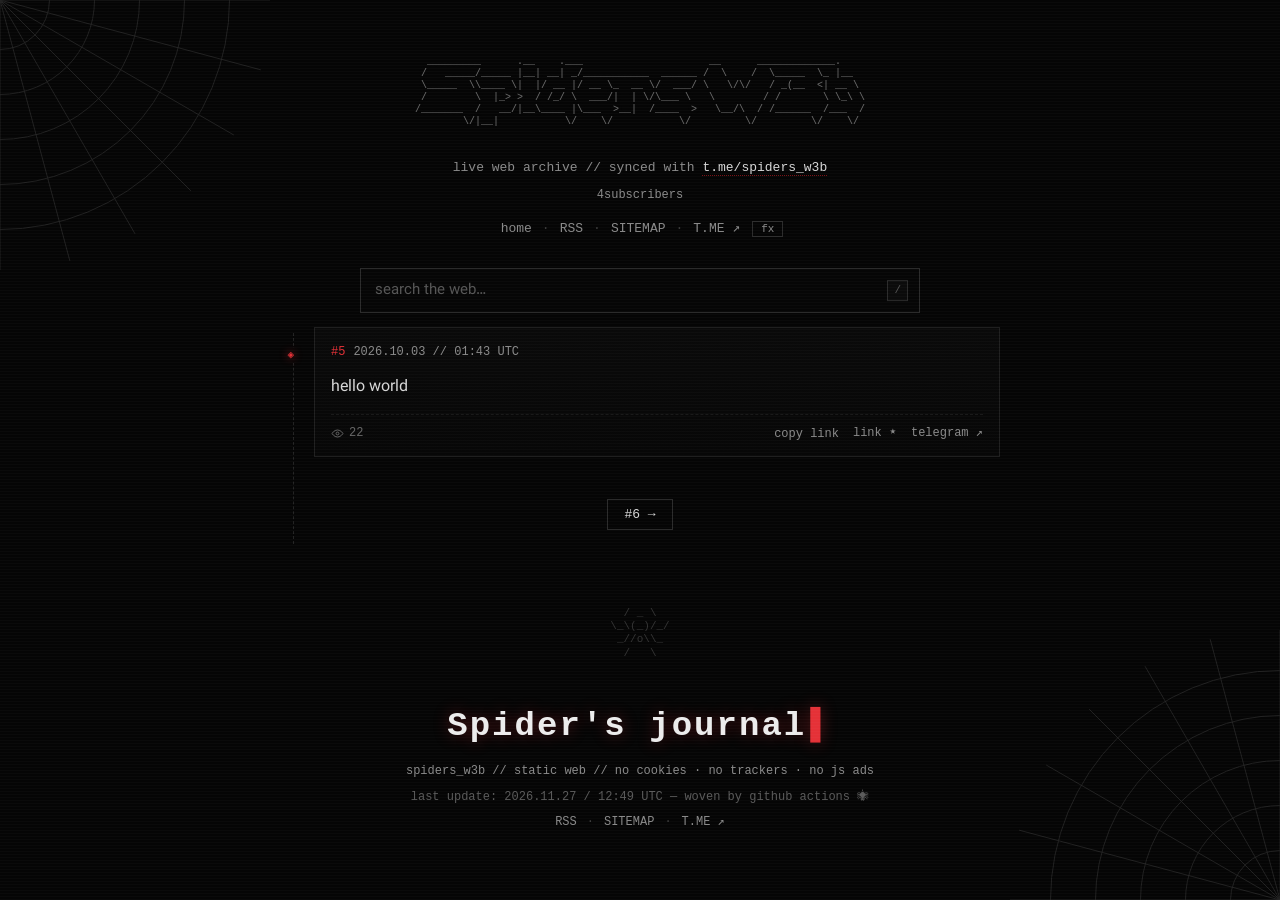
==== commit cd350424: "🕸 site update [<no-reply>]" ====
--- a/docs/post/5/index.html
+++ b/docs/post/5/index.html
@@ -720,7 +720,7 @@
   </pre>
   <h2 class="title mono">Spider&#x27;s journal<span class="caret">▌</span></h2>
   <p class="mono">spiders_w3b // static web // no cookies · no trackers · no js ads</p>
-  <p class="mono dim">last update: 2026.11.27 / 03:19 UTC — woven by github actions 🕷</p>
+  <p class="mono dim">last update: 2026.11.27 / 12:49 UTC — woven by github actions 🕷</p>
   <nav class="mono"><a class="mono" href="../../feed.xml">RSS</a><span class="sep">·</span><a class="mono" href="../../sitemap.xml">SITEMAP</a><span class="sep">·</span><a class="mono" href="https://t.me/spiders_w3b" target="_blank" rel="noopener">T.ME ↗</a></nav>
 </footer>
 
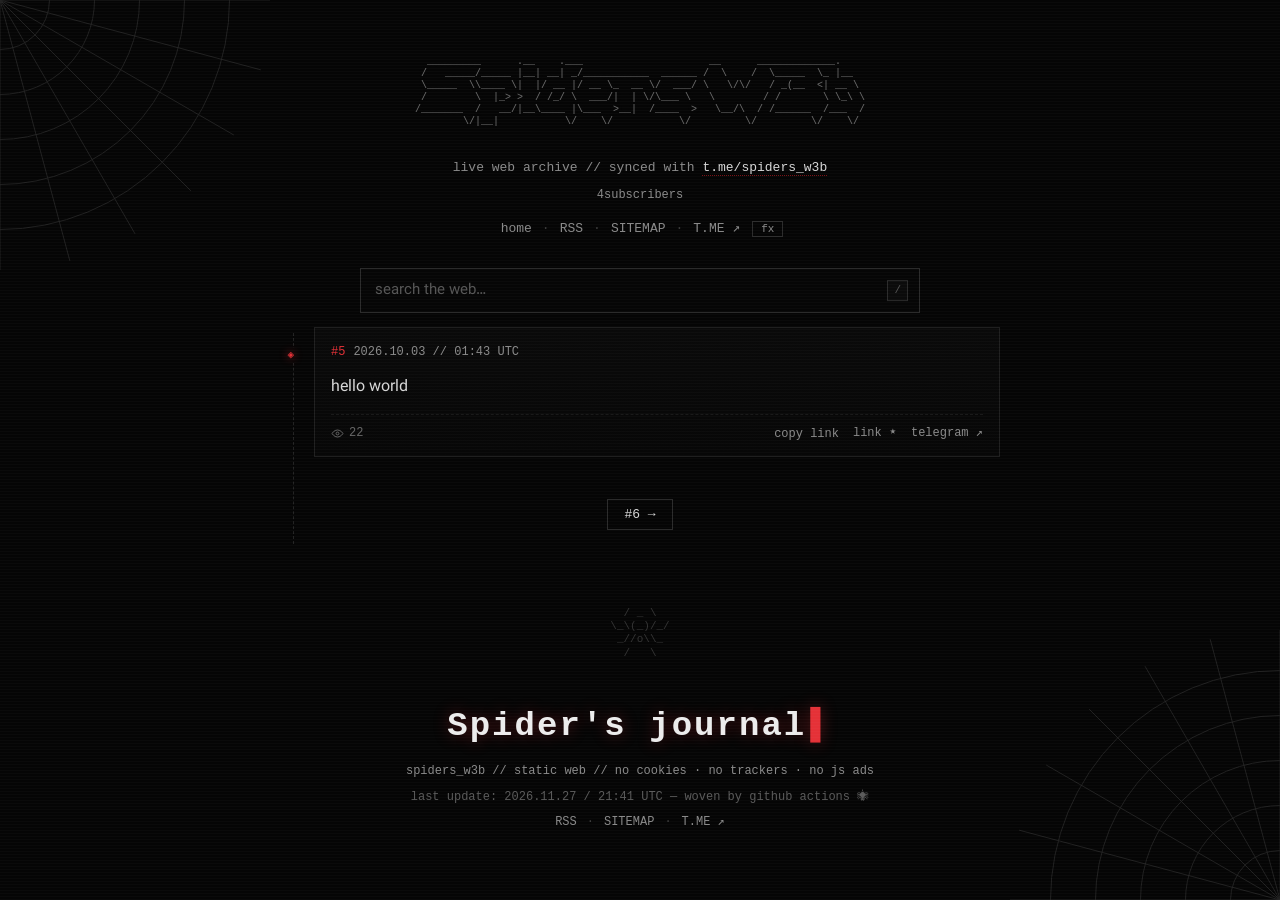
==== commit 4b164cd3: "🕸 site update [<no-reply>]" ====
--- a/docs/post/5/index.html
+++ b/docs/post/5/index.html
@@ -720,7 +720,7 @@
   </pre>
   <h2 class="title mono">Spider&#x27;s journal<span class="caret">▌</span></h2>
   <p class="mono">spiders_w3b // static web // no cookies · no trackers · no js ads</p>
-  <p class="mono dim">last update: 2026.11.27 / 12:49 UTC — woven by github actions 🕷</p>
+  <p class="mono dim">last update: 2026.11.27 / 21:41 UTC — woven by github actions 🕷</p>
   <nav class="mono"><a class="mono" href="../../feed.xml">RSS</a><span class="sep">·</span><a class="mono" href="../../sitemap.xml">SITEMAP</a><span class="sep">·</span><a class="mono" href="https://t.me/spiders_w3b" target="_blank" rel="noopener">T.ME ↗</a></nav>
 </footer>
 
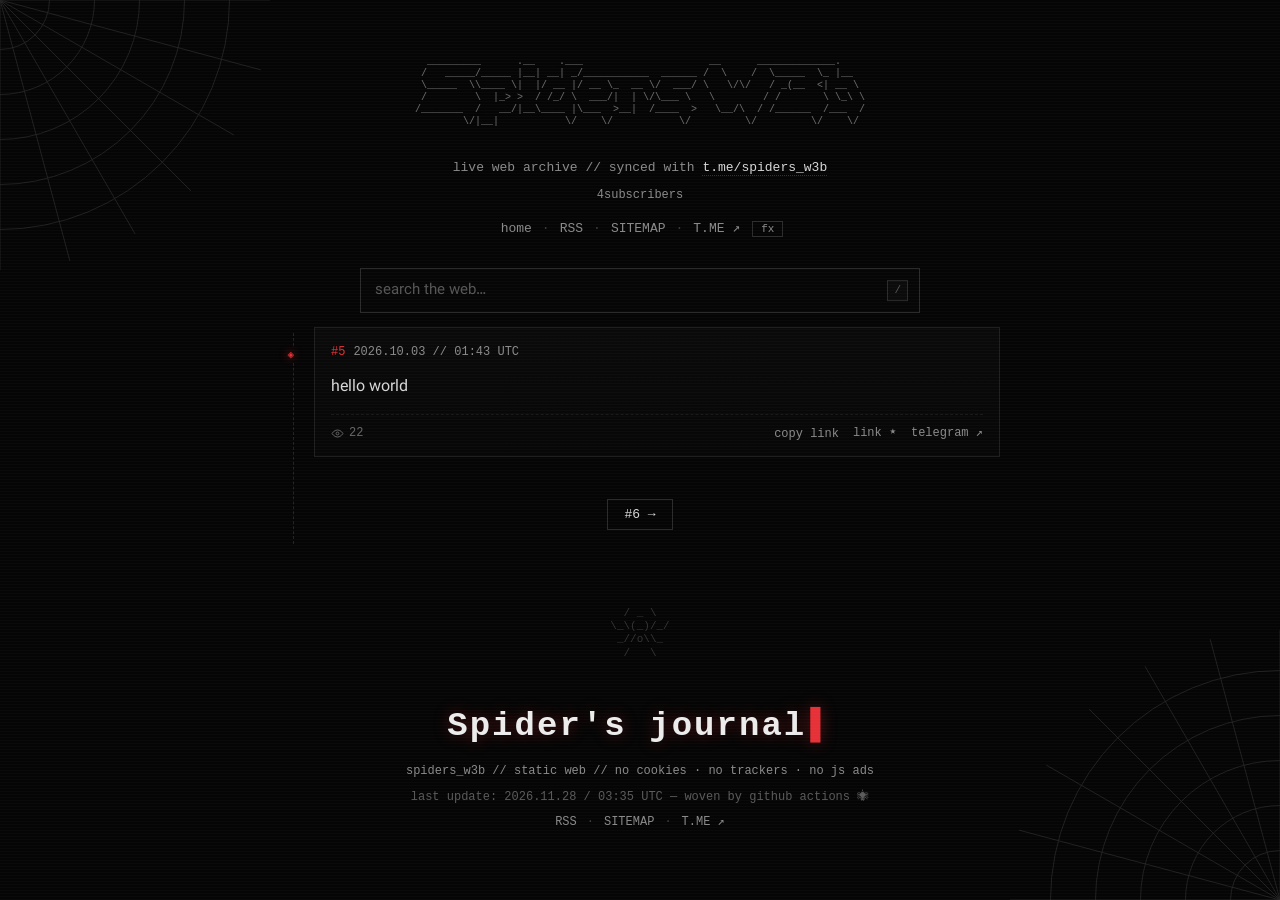
==== commit dc436ed3: "🕸 site update [<no-reply>]" ====
--- a/docs/post/5/index.html
+++ b/docs/post/5/index.html
@@ -720,7 +720,7 @@
   </pre>
   <h2 class="title mono">Spider&#x27;s journal<span class="caret">▌</span></h2>
   <p class="mono">spiders_w3b // static web // no cookies · no trackers · no js ads</p>
-  <p class="mono dim">last update: 2026.11.27 / 21:41 UTC — woven by github actions 🕷</p>
+  <p class="mono dim">last update: 2026.11.28 / 03:35 UTC — woven by github actions 🕷</p>
   <nav class="mono"><a class="mono" href="../../feed.xml">RSS</a><span class="sep">·</span><a class="mono" href="../../sitemap.xml">SITEMAP</a><span class="sep">·</span><a class="mono" href="https://t.me/spiders_w3b" target="_blank" rel="noopener">T.ME ↗</a></nav>
 </footer>
 
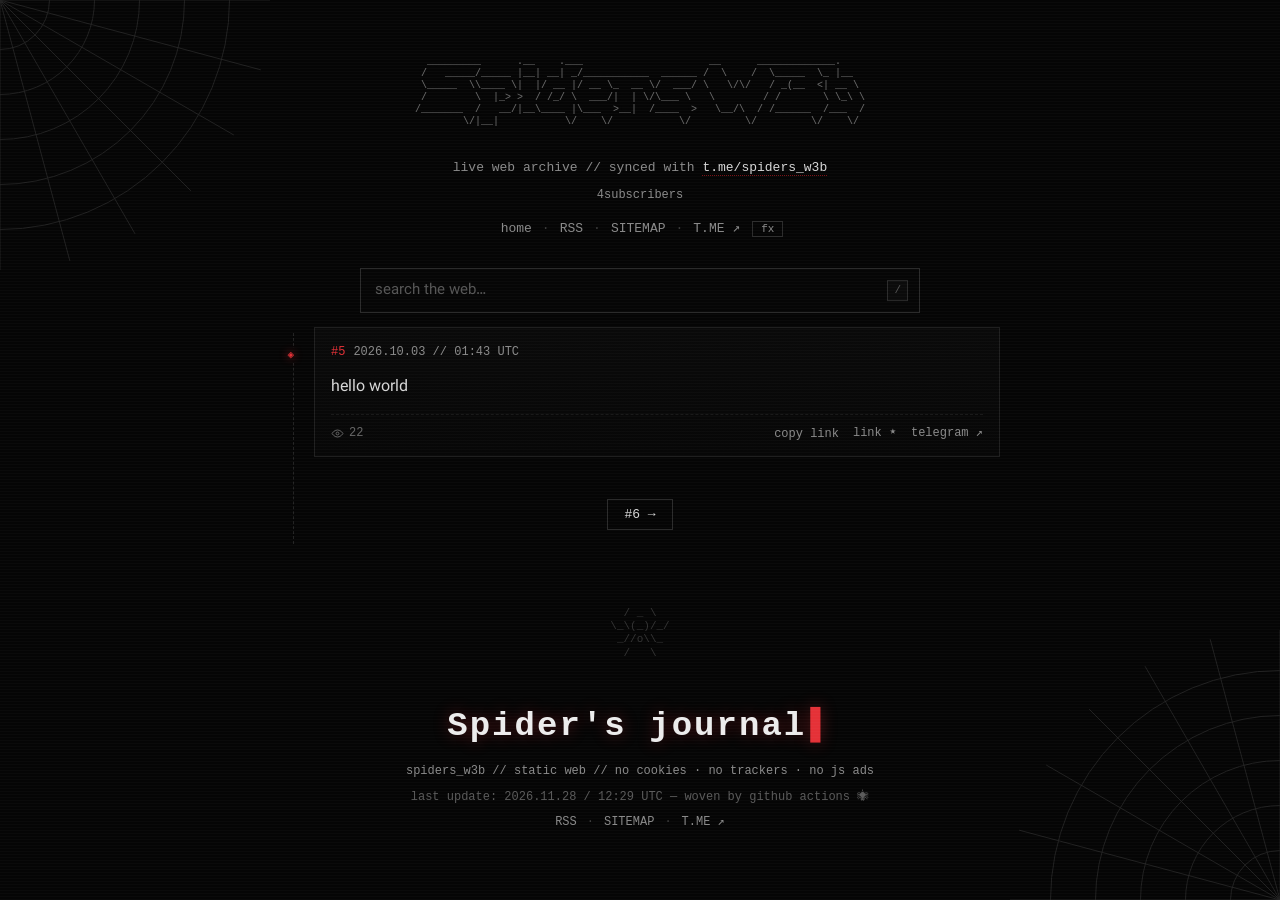
==== commit 7f90bb70: "🕸 site update [<no-reply>]" ====
--- a/docs/post/5/index.html
+++ b/docs/post/5/index.html
@@ -720,7 +720,7 @@
   </pre>
   <h2 class="title mono">Spider&#x27;s journal<span class="caret">▌</span></h2>
   <p class="mono">spiders_w3b // static web // no cookies · no trackers · no js ads</p>
-  <p class="mono dim">last update: 2026.11.28 / 03:35 UTC — woven by github actions 🕷</p>
+  <p class="mono dim">last update: 2026.11.28 / 12:29 UTC — woven by github actions 🕷</p>
   <nav class="mono"><a class="mono" href="../../feed.xml">RSS</a><span class="sep">·</span><a class="mono" href="../../sitemap.xml">SITEMAP</a><span class="sep">·</span><a class="mono" href="https://t.me/spiders_w3b" target="_blank" rel="noopener">T.ME ↗</a></nav>
 </footer>
 
